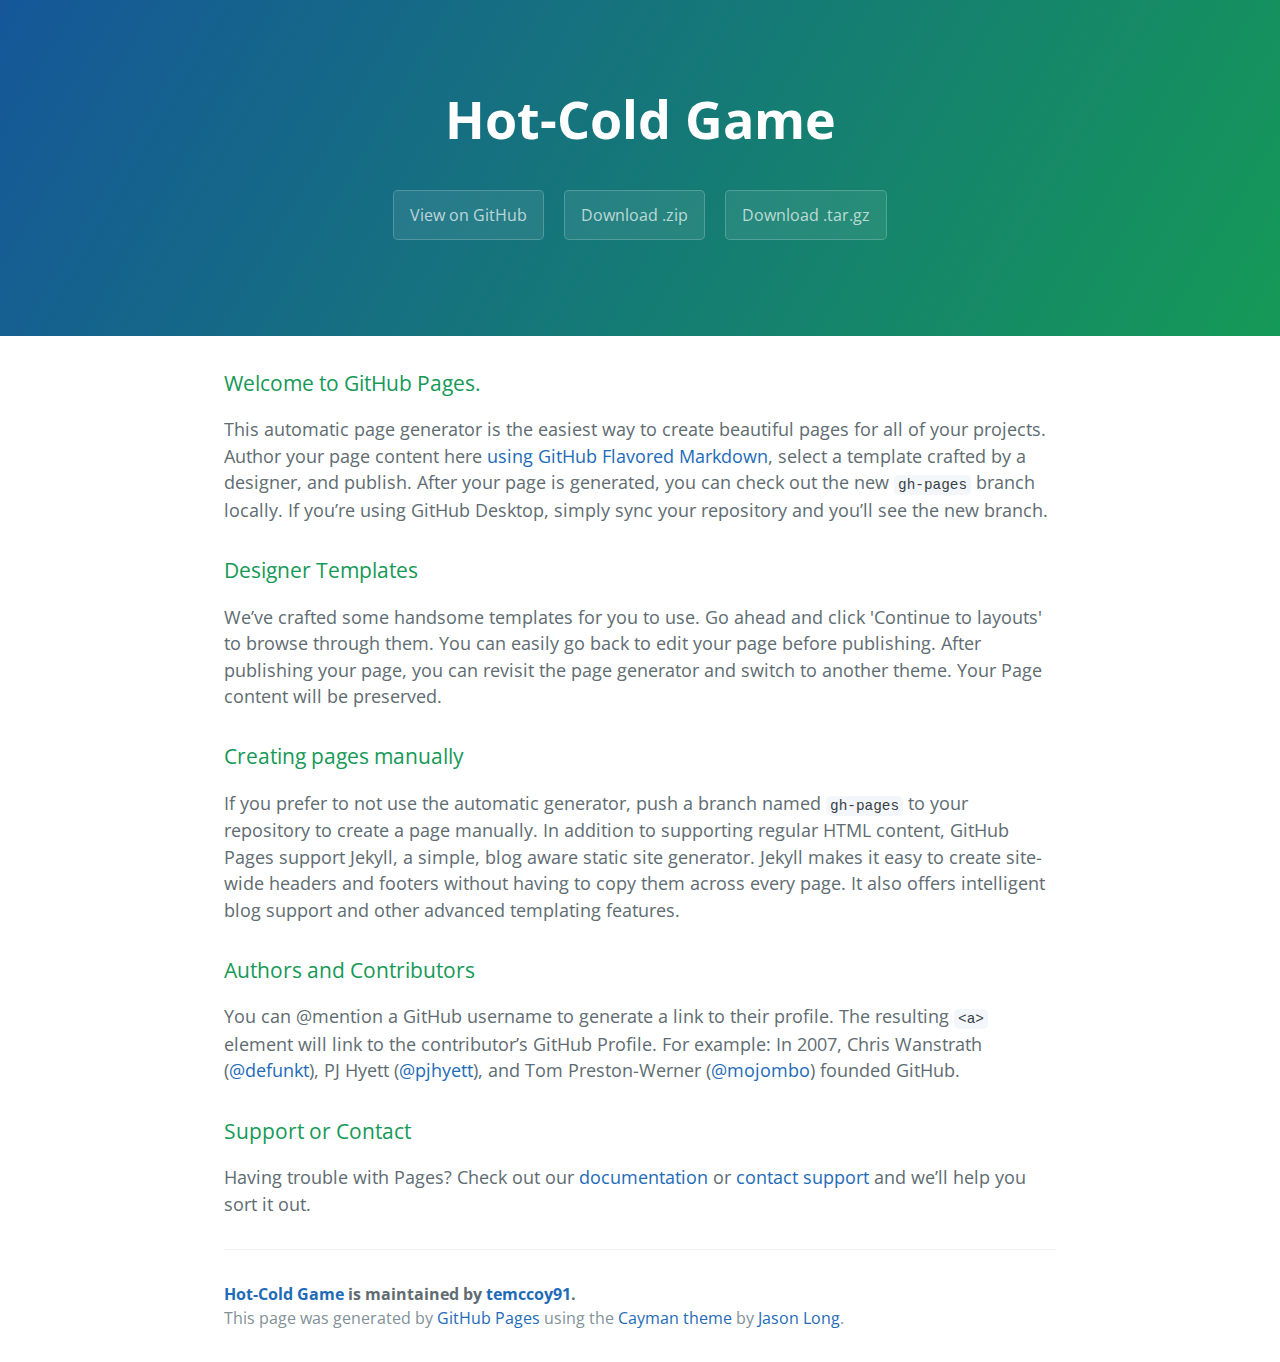
==== index.html @ 24343409 "Create gh-pages branch via GitHub" ====
<!DOCTYPE html>
<html lang="en-us">
  <head>
    <meta charset="UTF-8">
    <title>Hot-Cold Game by temccoy91</title>
    <meta name="viewport" content="width=device-width, initial-scale=1">
    <link rel="stylesheet" type="text/css" href="stylesheets/normalize.css" media="screen">
    <link href='https://fonts.googleapis.com/css?family=Open+Sans:400,700' rel='stylesheet' type='text/css'>
    <link rel="stylesheet" type="text/css" href="stylesheets/stylesheet.css" media="screen">
    <link rel="stylesheet" type="text/css" href="stylesheets/github-light.css" media="screen">
  </head>
  <body>
    <section class="page-header">
      <h1 class="project-name">Hot-Cold Game</h1>
      <h2 class="project-tagline"></h2>
      <a href="https://github.com/temccoy91/hot_cold_game" class="btn">View on GitHub</a>
      <a href="https://github.com/temccoy91/hot_cold_game/zipball/master" class="btn">Download .zip</a>
      <a href="https://github.com/temccoy91/hot_cold_game/tarball/master" class="btn">Download .tar.gz</a>
    </section>

    <section class="main-content">
      <h3>
<a id="welcome-to-github-pages" class="anchor" href="#welcome-to-github-pages" aria-hidden="true"><span aria-hidden="true" class="octicon octicon-link"></span></a>Welcome to GitHub Pages.</h3>

<p>This automatic page generator is the easiest way to create beautiful pages for all of your projects. Author your page content here <a href="https://guides.github.com/features/mastering-markdown/">using GitHub Flavored Markdown</a>, select a template crafted by a designer, and publish. After your page is generated, you can check out the new <code>gh-pages</code> branch locally. If you’re using GitHub Desktop, simply sync your repository and you’ll see the new branch.</p>

<h3>
<a id="designer-templates" class="anchor" href="#designer-templates" aria-hidden="true"><span aria-hidden="true" class="octicon octicon-link"></span></a>Designer Templates</h3>

<p>We’ve crafted some handsome templates for you to use. Go ahead and click 'Continue to layouts' to browse through them. You can easily go back to edit your page before publishing. After publishing your page, you can revisit the page generator and switch to another theme. Your Page content will be preserved.</p>

<h3>
<a id="creating-pages-manually" class="anchor" href="#creating-pages-manually" aria-hidden="true"><span aria-hidden="true" class="octicon octicon-link"></span></a>Creating pages manually</h3>

<p>If you prefer to not use the automatic generator, push a branch named <code>gh-pages</code> to your repository to create a page manually. In addition to supporting regular HTML content, GitHub Pages support Jekyll, a simple, blog aware static site generator. Jekyll makes it easy to create site-wide headers and footers without having to copy them across every page. It also offers intelligent blog support and other advanced templating features.</p>

<h3>
<a id="authors-and-contributors" class="anchor" href="#authors-and-contributors" aria-hidden="true"><span aria-hidden="true" class="octicon octicon-link"></span></a>Authors and Contributors</h3>

<p>You can @mention a GitHub username to generate a link to their profile. The resulting <code>&lt;a&gt;</code> element will link to the contributor’s GitHub Profile. For example: In 2007, Chris Wanstrath (<a href="https://github.com/defunkt" class="user-mention">@defunkt</a>), PJ Hyett (<a href="https://github.com/pjhyett" class="user-mention">@pjhyett</a>), and Tom Preston-Werner (<a href="https://github.com/mojombo" class="user-mention">@mojombo</a>) founded GitHub.</p>

<h3>
<a id="support-or-contact" class="anchor" href="#support-or-contact" aria-hidden="true"><span aria-hidden="true" class="octicon octicon-link"></span></a>Support or Contact</h3>

<p>Having trouble with Pages? Check out our <a href="https://help.github.com/pages">documentation</a> or <a href="https://github.com/contact">contact support</a> and we’ll help you sort it out.</p>

      <footer class="site-footer">
        <span class="site-footer-owner"><a href="https://github.com/temccoy91/hot_cold_game">Hot-Cold Game</a> is maintained by <a href="https://github.com/temccoy91">temccoy91</a>.</span>

        <span class="site-footer-credits">This page was generated by <a href="https://pages.github.com">GitHub Pages</a> using the <a href="https://github.com/jasonlong/cayman-theme">Cayman theme</a> by <a href="https://twitter.com/jasonlong">Jason Long</a>.</span>
      </footer>

    </section>

  
  </body>
</html>
---- stylesheets/stylesheet.css ----
* {
  box-sizing: border-box; }

body {
  padding: 0;
  margin: 0;
  font-family: "Open Sans", "Helvetica Neue", Helvetica, Arial, sans-serif;
  font-size: 16px;
  line-height: 1.5;
  color: #606c71; }

a {
  color: #1e6bb8;
  text-decoration: none; }
  a:hover {
    text-decoration: underline; }

.btn {
  display: inline-block;
  margin-bottom: 1rem;
  color: rgba(255, 255, 255, 0.7);
  background-color: rgba(255, 255, 255, 0.08);
  border-color: rgba(255, 255, 255, 0.2);
  border-style: solid;
  border-width: 1px;
  border-radius: 0.3rem;
  transition: color 0.2s, background-color 0.2s, border-color 0.2s; }
  .btn + .btn {
    margin-left: 1rem; }

.btn:hover {
  color: rgba(255, 255, 255, 0.8);
  text-decoration: none;
  background-color: rgba(255, 255, 255, 0.2);
  border-color: rgba(255, 255, 255, 0.3); }

@media screen and (min-width: 64em) {
  .btn {
    padding: 0.75rem 1rem; } }

@media screen and (min-width: 42em) and (max-width: 64em) {
  .btn {
    padding: 0.6rem 0.9rem;
    font-size: 0.9rem; } }

@media screen and (max-width: 42em) {
  .btn {
    display: block;
    width: 100%;
    padding: 0.75rem;
    font-size: 0.9rem; }
    .btn + .btn {
      margin-top: 1rem;
      margin-left: 0; } }

.page-header {
  color: #fff;
  text-align: center;
  background-color: #159957;
  background-image: linear-gradient(120deg, #155799, #159957); }

@media screen and (min-width: 64em) {
  .page-header {
    padding: 5rem 6rem; } }

@media screen and (min-width: 42em) and (max-width: 64em) {
  .page-header {
    padding: 3rem 4rem; } }

@media screen and (max-width: 42em) {
  .page-header {
    padding: 2rem 1rem; } }

.project-name {
  margin-top: 0;
  margin-bottom: 0.1rem; }

@media screen and (min-width: 64em) {
  .project-name {
    font-size: 3.25rem; } }

@media screen and (min-width: 42em) and (max-width: 64em) {
  .project-name {
    font-size: 2.25rem; } }

@media screen and (max-width: 42em) {
  .project-name {
    font-size: 1.75rem; } }

.project-tagline {
  margin-bottom: 2rem;
  font-weight: normal;
  opacity: 0.7; }

@media screen and (min-width: 64em) {
  .project-tagline {
    font-size: 1.25rem; } }

@media screen and (min-width: 42em) and (max-width: 64em) {
  .project-tagline {
    font-size: 1.15rem; } }

@media screen and (max-width: 42em) {
  .project-tagline {
    font-size: 1rem; } }

.main-content :first-child {
  margin-top: 0; }
.main-content img {
  max-width: 100%; }
.main-content h1, .main-content h2, .main-content h3, .main-content h4, .main-content h5, .main-content h6 {
  margin-top: 2rem;
  margin-bottom: 1rem;
  font-weight: normal;
  color: #159957; }
.main-content p {
  margin-bottom: 1em; }
.main-content code {
  padding: 2px 4px;
  font-family: Consolas, "Liberation Mono", Menlo, Courier, monospace;
  font-size: 0.9rem;
  color: #383e41;
  background-color: #f3f6fa;
  border-radius: 0.3rem; }
.main-content pre {
  padding: 0.8rem;
  margin-top: 0;
  margin-bottom: 1rem;
  font: 1rem Consolas, "Liberation Mono", Menlo, Courier, monospace;
  color: #567482;
  word-wrap: normal;
  background-color: #f3f6fa;
  border: solid 1px #dce6f0;
  border-radius: 0.3rem; }
  .main-content pre > code {
    padding: 0;
    margin: 0;
    font-size: 0.9rem;
    color: #567482;
    word-break: normal;
    white-space: pre;
    background: transparent;
    border: 0; }
.main-content .highlight {
  margin-bottom: 1rem; }
  .main-content .highlight pre {
    margin-bottom: 0;
    word-break: normal; }
.main-content .highlight pre, .main-content pre {
  padding: 0.8rem;
  overflow: auto;
  font-size: 0.9rem;
  line-height: 1.45;
  border-radius: 0.3rem; }
.main-content pre code, .main-content pre tt {
  display: inline;
  max-width: initial;
  padding: 0;
  margin: 0;
  overflow: initial;
  line-height: inherit;
  word-wrap: normal;
  background-color: transparent;
  border: 0; }
  .main-content pre code:before, .main-content pre code:after, .main-content pre tt:before, .main-content pre tt:after {
    content: normal; }
.main-content ul, .main-content ol {
  margin-top: 0; }
.main-content blockquote {
  padding: 0 1rem;
  margin-left: 0;
  color: #819198;
  border-left: 0.3rem solid #dce6f0; }
  .main-content blockquote > :first-child {
    margin-top: 0; }
  .main-content blockquote > :last-child {
    margin-bottom: 0; }
.main-content table {
  display: block;
  width: 100%;
  overflow: auto;
  word-break: normal;
  word-break: keep-all; }
  .main-content table th {
    font-weight: bold; }
  .main-content table th, .main-content table td {
    padding: 0.5rem 1rem;
    border: 1px solid #e9ebec; }
.main-content dl {
  padding: 0; }
  .main-content dl dt {
    padding: 0;
    margin-top: 1rem;
    font-size: 1rem;
    font-weight: bold; }
  .main-content dl dd {
    padding: 0;
    margin-bottom: 1rem; }
.main-content hr {
  height: 2px;
  padding: 0;
  margin: 1rem 0;
  background-color: #eff0f1;
  border: 0; }

@media screen and (min-width: 64em) {
  .main-content {
    max-width: 64rem;
    padding: 2rem 6rem;
    margin: 0 auto;
    font-size: 1.1rem; } }

@media screen and (min-width: 42em) and (max-width: 64em) {
  .main-content {
    padding: 2rem 4rem;
    font-size: 1.1rem; } }

@media screen and (max-width: 42em) {
  .main-content {
    padding: 2rem 1rem;
    font-size: 1rem; } }

.site-footer {
  padding-top: 2rem;
  margin-top: 2rem;
  border-top: solid 1px #eff0f1; }

.site-footer-owner {
  display: block;
  font-weight: bold; }

.site-footer-credits {
  color: #819198; }

@media screen and (min-width: 64em) {
  .site-footer {
    font-size: 1rem; } }

@media screen and (min-width: 42em) and (max-width: 64em) {
  .site-footer {
    font-size: 1rem; } }

@media screen and (max-width: 42em) {
  .site-footer {
    font-size: 0.9rem; } }
---- stylesheets/github-light.css ----
/*
The MIT License (MIT)

Copyright (c) 2016 GitHub, Inc.

Permission is hereby granted, free of charge, to any person obtaining a copy
of this software and associated documentation files (the "Software"), to deal
in the Software without restriction, including without limitation the rights
to use, copy, modify, merge, publish, distribute, sublicense, and/or sell
copies of the Software, and to permit persons to whom the Software is
furnished to do so, subject to the following conditions:

The above copyright notice and this permission notice shall be included in all
copies or substantial portions of the Software.

THE SOFTWARE IS PROVIDED "AS IS", WITHOUT WARRANTY OF ANY KIND, EXPRESS OR
IMPLIED, INCLUDING BUT NOT LIMITED TO THE WARRANTIES OF MERCHANTABILITY,
FITNESS FOR A PARTICULAR PURPOSE AND NONINFRINGEMENT. IN NO EVENT SHALL THE
AUTHORS OR COPYRIGHT HOLDERS BE LIABLE FOR ANY CLAIM, DAMAGES OR OTHER
LIABILITY, WHETHER IN AN ACTION OF CONTRACT, TORT OR OTHERWISE, ARISING FROM,
OUT OF OR IN CONNECTION WITH THE SOFTWARE OR THE USE OR OTHER DEALINGS IN THE
SOFTWARE.

*/

.pl-c /* comment */ {
  color: #969896;
}

.pl-c1 /* constant, variable.other.constant, support, meta.property-name, support.constant, support.variable, meta.module-reference, markup.raw, meta.diff.header */,
.pl-s .pl-v /* string variable */ {
  color: #0086b3;
}

.pl-e /* entity */,
.pl-en /* entity.name */ {
  color: #795da3;
}

.pl-smi /* variable.parameter.function, storage.modifier.package, storage.modifier.import, storage.type.java, variable.other */,
.pl-s .pl-s1 /* string source */ {
  color: #333;
}

.pl-ent /* entity.name.tag */ {
  color: #63a35c;
}

.pl-k /* keyword, storage, storage.type */ {
  color: #a71d5d;
}

.pl-s /* string */,
.pl-pds /* punctuation.definition.string, string.regexp.character-class */,
.pl-s .pl-pse .pl-s1 /* string punctuation.section.embedded source */,
.pl-sr /* string.regexp */,
.pl-sr .pl-cce /* string.regexp constant.character.escape */,
.pl-sr .pl-sre /* string.regexp source.ruby.embedded */,
.pl-sr .pl-sra /* string.regexp string.regexp.arbitrary-repitition */ {
  color: #183691;
}

.pl-v /* variable */ {
  color: #ed6a43;
}

.pl-id /* invalid.deprecated */ {
  color: #b52a1d;
}

.pl-ii /* invalid.illegal */ {
  color: #f8f8f8;
  background-color: #b52a1d;
}

.pl-sr .pl-cce /* string.regexp constant.character.escape */ {
  font-weight: bold;
  color: #63a35c;
}

.pl-ml /* markup.list */ {
  color: #693a17;
}

.pl-mh /* markup.heading */,
.pl-mh .pl-en /* markup.heading entity.name */,
.pl-ms /* meta.separator */ {
  font-weight: bold;
  color: #1d3e81;
}

.pl-mq /* markup.quote */ {
  color: #008080;
}

.pl-mi /* markup.italic */ {
  font-style: italic;
  color: #333;
}

.pl-mb /* markup.bold */ {
  font-weight: bold;
  color: #333;
}

.pl-md /* markup.deleted, meta.diff.header.from-file */ {
  color: #bd2c00;
  background-color: #ffecec;
}

.pl-mi1 /* markup.inserted, meta.diff.header.to-file */ {
  color: #55a532;
  background-color: #eaffea;
}

.pl-mdr /* meta.diff.range */ {
  font-weight: bold;
  color: #795da3;
}

.pl-mo /* meta.output */ {
  color: #1d3e81;
}
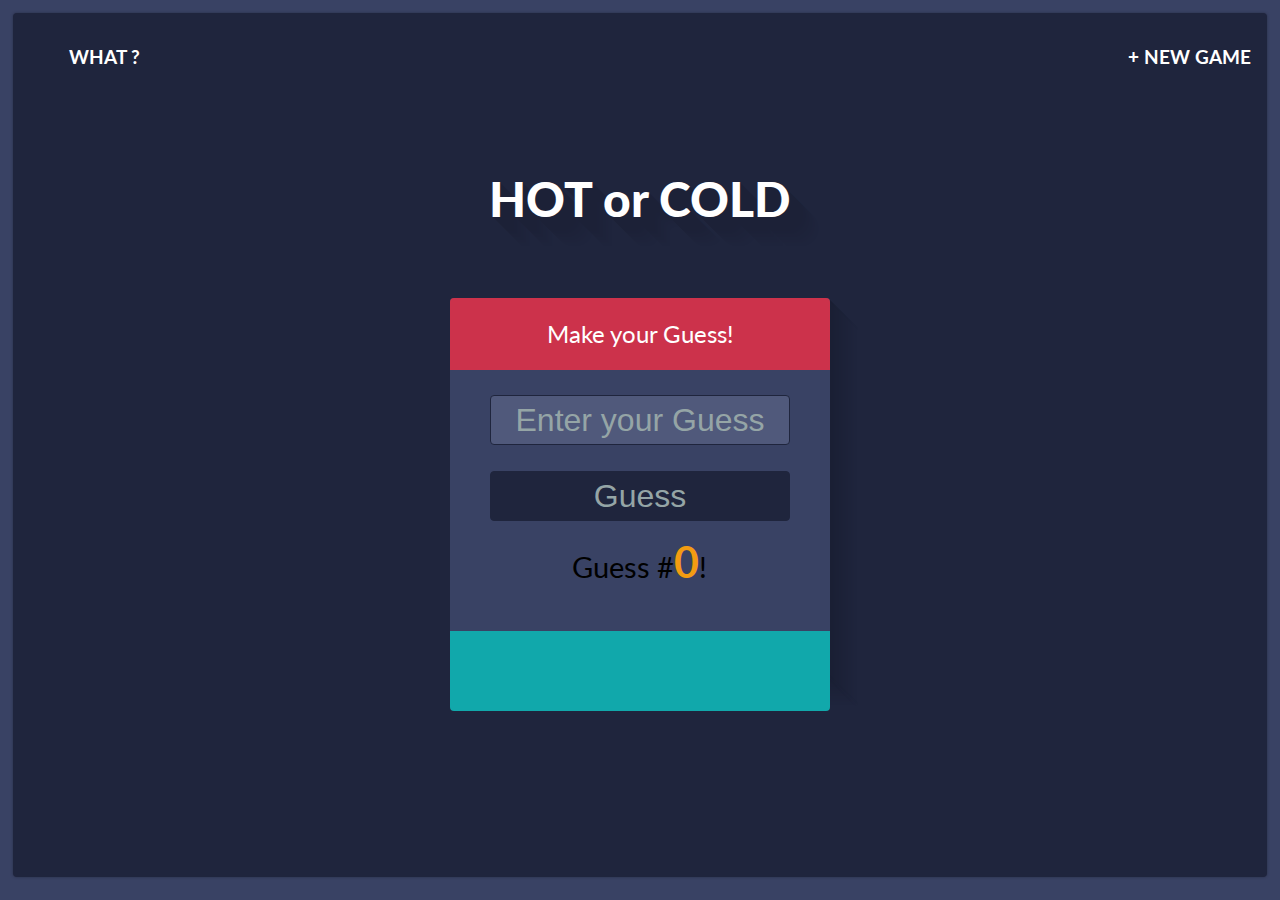
==== commit 6ee9ce57: "Add files via upload" ====
--- a/index.html
+++ b/index.html
@@ -1,57 +1,74 @@
 <!DOCTYPE html>
-<html lang="en-us">
-  <head>
-    <meta charset="UTF-8">
-    <title>Hot-Cold Game by temccoy91</title>
-    <meta name="viewport" content="width=device-width, initial-scale=1">
-    <link rel="stylesheet" type="text/css" href="stylesheets/normalize.css" media="screen">
-    <link href='https://fonts.googleapis.com/css?family=Open+Sans:400,700' rel='stylesheet' type='text/css'>
-    <link rel="stylesheet" type="text/css" href="stylesheets/stylesheet.css" media="screen">
-    <link rel="stylesheet" type="text/css" href="stylesheets/github-light.css" media="screen">
-  </head>
-  <body>
-    <section class="page-header">
-      <h1 class="project-name">Hot-Cold Game</h1>
-      <h2 class="project-tagline"></h2>
-      <a href="https://github.com/temccoy91/hot_cold_game" class="btn">View on GitHub</a>
-      <a href="https://github.com/temccoy91/hot_cold_game/zipball/master" class="btn">Download .zip</a>
-      <a href="https://github.com/temccoy91/hot_cold_game/tarball/master" class="btn">Download .tar.gz</a>
-    </section>
+<html lang="en">
+	<head>
+		<title>Hot || Cold</title>
+		<!-- Meta Tags -->
+		<meta charset="utf-8"/>
+		
+		<!-- Stylesheets -->
+		<link rel="stylesheets" href="styles/reset.css">
+		<link href='http://fonts.googleapis.com/css?family=Lato:400,700,900,900italic' rel='stylesheet' type='text/css'>
+		<link rel="stylesheet" href="styles/style.css"/> 
+	</head>
+	<body>
+		
+		<header> <!--Header -->
 
-    <section class="main-content">
-      <h3>
-<a id="welcome-to-github-pages" class="anchor" href="#welcome-to-github-pages" aria-hidden="true"><span aria-hidden="true" class="octicon octicon-link"></span></a>Welcome to GitHub Pages.</h3>
+			<!-- Top Navigation -->
+			<nav> 
+				<ul class="clearfix">
+					<li><a class="what" href="#">What ?</a></li>
+					<li><a class="new" href="#">+ New Game</a></li>
+				</ul>
+			</nav>
+			
+			<!-- Modal Information Box -->
+			<div class="overlay" id="modal">
+				<div class="content">
+					<h3>What do I do?</h3>
+					<div>
+						<p>This is a Hot or Cold Number Guessing Game. The game goes like this: </p>
+						<ul>
+							<li>1. I pick a <strong>random secret number</strong> between 1 to 100 and keep it hidden.</li>
+							<li>2. You need to <strong>guess</strong> until you can find the hidden secret number.</li>
+							<li>3. You will <strong>get feedback</strong> on how close ("hot") or far ("cold") your guess is.</li>
+						</ul>
+						<p>So, Are you ready?</p>
+						<a class="close" href="#">Got It!</a>
+					</div>
+				</div>
+			</div>
 
-<p>This automatic page generator is the easiest way to create beautiful pages for all of your projects. Author your page content here <a href="https://guides.github.com/features/mastering-markdown/">using GitHub Flavored Markdown</a>, select a template crafted by a designer, and publish. After your page is generated, you can check out the new <code>gh-pages</code> branch locally. If you’re using GitHub Desktop, simply sync your repository and you’ll see the new branch.</p>
+			<!-- logo text -->
+			<h1>HOT or COLD</h1>
 
-<h3>
-<a id="designer-templates" class="anchor" href="#designer-templates" aria-hidden="true"><span aria-hidden="true" class="octicon octicon-link"></span></a>Designer Templates</h3>
+		</header>
 
-<p>We’ve crafted some handsome templates for you to use. Go ahead and click 'Continue to layouts' to browse through them. You can easily go back to edit your page before publishing. After publishing your page, you can revisit the page generator and switch to another theme. Your Page content will be preserved.</p>
+		<section class="game"> <!-- Guessing Section -->
+			
+			<h2 id="feedback">Make your Guess!</h2>
 
-<h3>
-<a id="creating-pages-manually" class="anchor" href="#creating-pages-manually" aria-hidden="true"><span aria-hidden="true" class="octicon octicon-link"></span></a>Creating pages manually</h3>
+			<form>
+				<input type="text" name="userGuess" id="userGuess" class="text" maxlength="3" autocomplete="off" placeholder="Enter your Guess" required/>
+      			<input type="submit" id="guessButton" class="button" name="submit" value="Guess"/>
+			</form>
+			
+      		<p>Guess #<span id="count">0</span>!</p>
+			
+			<ul id="guessList" class="guessBox clearfix">
 
-<p>If you prefer to not use the automatic generator, push a branch named <code>gh-pages</code> to your repository to create a page manually. In addition to supporting regular HTML content, GitHub Pages support Jekyll, a simple, blog aware static site generator. Jekyll makes it easy to create site-wide headers and footers without having to copy them across every page. It also offers intelligent blog support and other advanced templating features.</p>
+			</ul>
 
-<h3>
-<a id="authors-and-contributors" class="anchor" href="#authors-and-contributors" aria-hidden="true"><span aria-hidden="true" class="octicon octicon-link"></span></a>Authors and Contributors</h3>
+		</section>
 
-<p>You can @mention a GitHub username to generate a link to their profile. The resulting <code>&lt;a&gt;</code> element will link to the contributor’s GitHub Profile. For example: In 2007, Chris Wanstrath (<a href="https://github.com/defunkt" class="user-mention">@defunkt</a>), PJ Hyett (<a href="https://github.com/pjhyett" class="user-mention">@pjhyett</a>), and Tom Preston-Werner (<a href="https://github.com/mojombo" class="user-mention">@mojombo</a>) founded GitHub.</p>
+	<!-- JavaScript -->
+	<script
+        src="https://code.jquery.com/jquery-1.12.3.min.js"
+        integrity="sha256-aaODHAgvwQW1bFOGXMeX+pC4PZIPsvn2h1sArYOhgXQ="
+        crossorigin="anonymous">
+    </script>
+    <script type="text/javascript" src="js/app.js"></script>
 
-<h3>
-<a id="support-or-contact" class="anchor" href="#support-or-contact" aria-hidden="true"><span aria-hidden="true" class="octicon octicon-link"></span></a>Support or Contact</h3>
+	</body>
 
-<p>Having trouble with Pages? Check out our <a href="https://help.github.com/pages">documentation</a> or <a href="https://github.com/contact">contact support</a> and we’ll help you sort it out.</p>
-
-      <footer class="site-footer">
-        <span class="site-footer-owner"><a href="https://github.com/temccoy91/hot_cold_game">Hot-Cold Game</a> is maintained by <a href="https://github.com/temccoy91">temccoy91</a>.</span>
-
-        <span class="site-footer-credits">This page was generated by <a href="https://pages.github.com">GitHub Pages</a> using the <a href="https://github.com/jasonlong/cayman-theme">Cayman theme</a> by <a href="https://twitter.com/jasonlong">Jason Long</a>.</span>
-      </footer>
-
-    </section>
-
-  
-  </body>
-</html>
+</html>--- a/styles/style.css
+++ b/styles/style.css
@@ -0,0 +1,351 @@
+/*---------------------------------------------------------------------------------
+   Common Styles
+---------------------------------------------------------------------------------*/
+/*float styles*/
+.clearfix:before,
+.clearfix:after {
+    content: " "; /* 1 */
+    display: table; /* 2 */
+}
+
+.clearfix:after {
+    clear: both;
+}
+
+* {
+	-webkit-box-sizing: border-box;
+	-moz-box-sizing: border-box;
+	box-sizing: border-box;
+}
+
+html {
+	width: 100%;
+	height: 100%;
+	background-color: #394264;
+}
+
+body {
+	position: relative;
+	width: 98%;
+	height: 96%;
+	margin: 0.8em auto;
+	font-family: 'Lato', Calibri, Arial, sans-serif;
+	background-color: #1F253D;
+	text-align: center;
+	-webkit-border-radius: 4px;
+	-moz-border-radius: 4px;
+	border-radius: 4px;
+	-webkit-box-shadow: 0px 0px 3px rgba(0, 0, 0, 0.3);
+	-moz-box-shadow: 0px 0px 3px rgba(0, 0, 0, 0.3);
+	box-shadow: 0px 0px 3px rgba(0, 0, 0, 0.3);
+}
+
+a {
+	text-decoration: none;
+	color: black;
+}
+
+ul li {	
+	display: inline;
+}
+
+/*---------------------------------------------------------------------------------
+   Header Styles
+---------------------------------------------------------------------------------*/
+
+nav {
+	position: relative;
+	height: 10%;
+	padding: 1em;
+}
+
+nav ul li {
+	text-transform: uppercase;
+	font-weight: 700;
+	font-size: 1.2em;
+}
+
+nav ul li:first-child {
+	float: left;
+}
+
+nav ul li:last-child {
+	float: right;
+}
+
+nav a {
+
+	color: #fff;
+	
+}
+
+h1 {
+	font-weight: 900;
+	font-size: 3em;
+	padding: 0.8em;
+	color: #fff;
+	text-shadow: rgb(28, 33, 55) 1px 1px,
+    rgb(28, 33, 55) 2px 2px,
+    rgb(28, 33, 55) 3px 3px,
+    rgb(28, 33, 55) 4px 4px,
+    rgb(28, 33, 55) 5px 5px,
+    rgb(28, 33, 55) 6px 6px,
+    rgb(28, 33, 55) 7px 7px,
+    rgb(28, 33, 55) 8px 8px,
+    rgb(28, 33, 55) 9px 9px,
+    rgb(28, 33, 55) 10px 10px,
+    rgb(28, 33, 55) 11px 11px,
+    rgb(28, 33, 55) 12px 12px,
+    rgb(28, 33, 55) 13px 13px,
+    rgb(28, 33, 55) 14px 14px,
+    rgb(28, 33, 56) 15px 15px,
+    rgb(28, 33, 56) 16px 16px,
+    rgb(28, 34, 56) 17px 17px,
+    rgb(29, 34, 57) 18px 18px,
+    rgb(29, 34, 57) 19px 19px,
+    rgb(29, 34, 57) 20px 20px,
+    rgb(29, 35, 58) 21px 21px,
+    rgb(29, 35, 58) 22px 22px,
+    rgb(29, 35, 58) 23px 23px,
+    rgb(30, 35, 59) 24px 24px,
+    rgb(30, 35, 59) 25px 25px,
+    rgb(30, 36, 59) 26px 26px,
+    rgb(30, 36, 60) 27px 27px,
+    rgb(30, 36, 60) 28px 28px,
+    rgb(30, 36, 60) 29px 29px,
+    rgb(31, 37, 61) 30px 30px;
+}
+
+/*style for hidden modal*/
+.overlay {
+	width: 100%;
+	height: 100%;
+	color: #fff;
+	background: #e74c3c;
+	position: absolute;
+	top: 0;
+	left: 0;
+	margin: 0;
+	z-index: 1000;
+	display: none;
+}
+
+.content {
+	color: #fff;
+	background: #e74c3c;
+	position: relative;
+	height: auto;
+	width: 600px;
+	border-radius: 3px;
+	top: 15%;
+	margin: auto auto;
+	border: 1px solid rgba(0,0,0,0.1);
+}
+
+.content h3 {
+	margin: 0;
+	padding: 0.4em;
+	text-align: center;
+	font-size: 2.4em;
+	font-weight: 300;
+	opacity: 0.8;
+	background: rgba(0,0,0,0.1);
+	border-radius: 3px 3px 0 0;
+}
+
+.content > div {
+	padding: 15px 40px 30px;
+	margin: 0;
+	font-weight: 300;
+	font-size: 1.15em;
+}
+
+.content > div p {
+	margin: 0;
+	padding: 10px 0;
+	line-height: 2em;
+	text-align: justify;
+}
+
+.content > div ul {
+	margin-bottom: -30px;
+	padding: 0 0 30px 20px;
+	text-align: left;
+}
+
+.content > div ul li {
+	padding: 5px 0;
+	display: block;	
+	list-style-type: disc;
+	line-height: 1.5em;
+}
+
+.content > div ul li strong{
+	text-decoration: underline;
+}
+
+.content > div a {
+	font-size: 0.8em;
+	background: #1F253D;
+	color: #95a5a6;
+	padding: 0.5em 2em;
+	margin-bottom: 50px;
+	border-radius: 3px;
+}
+
+/*---------------------------------------------------------------------------------
+   Game Section Styles
+---------------------------------------------------------------------------------*/
+
+.game {
+	position: relative;
+	background-color: #394264;
+	width: 380px;
+	height: 380px;
+	-webkit-border-radius: 4px;
+	-moz-border-radius: 4px;
+	border-radius: 4px;
+	margin: 0 auto;
+
+	box-shadow: rgb(26, 31, 52) 1px 1px,
+    rgb(26, 31, 52) 2px 2px,
+    rgb(26, 31, 52) 3px 3px,
+    rgb(26, 31, 53) 4px 4px,
+    rgb(26, 32, 53) 5px 5px,
+    rgb(27, 32, 53) 6px 6px,
+    rgb(27, 32, 54) 7px 7px,
+    rgb(27, 32, 54) 8px 8px,
+    rgb(27, 32, 54) 9px 9px,
+    rgb(27, 33, 55) 10px 10px,
+    rgb(27, 33, 55) 11px 11px,
+    rgb(28, 33, 55) 12px 12px,
+    rgb(28, 33, 56) 13px 13px,
+    rgb(28, 34, 56) 14px 14px,
+    rgb(28, 34, 56) 15px 15px,
+    rgb(28, 34, 57) 16px 16px,
+    rgb(29, 34, 57) 17px 17px,
+    rgb(29, 34, 57) 18px 18px,
+    rgb(29, 35, 58) 19px 19px,
+    rgb(29, 35, 58) 20px 20px,
+    rgb(29, 35, 58) 21px 21px,
+    rgb(29, 35, 59) 22px 22px,
+    rgb(30, 35, 59) 23px 23px,
+    rgb(30, 36, 59) 24px 24px,
+    rgb(30, 36, 60) 25px 25px,
+    rgb(30, 36, 60) 26px 26px,
+    rgb(30, 36, 60) 27px 27px,
+    rgb(31, 37, 61) 28px 28px;
+
+}
+
+h2 {
+	margin: 0 auto;	
+	background: #cc324b;
+	padding: 1em 0.4em;
+	font-size: 1.5em;
+	font-weight: 400;
+	display: block;
+	line-height: 1em;
+	border-top-left-radius: 4px;
+	border-top-right-radius: 4px;
+	color: #fff;
+}
+
+.game p {
+	margin-top: 0.5em;
+	font-size: 1.8em;
+	padding-bottom: 0.5em;
+}
+
+#count {
+	color: #f39c12;
+	font-weight: 700;
+	font-size: 1.5em;
+}
+
+input {
+	width: 300px;
+	height: 50px;
+	display: block;
+	padding: 0.8em 0;
+	margin: 0.8em auto 0;
+	background: #50597b;
+	color: #fff;
+	border: solid 1px #1f253d;
+	-webkit-border-radius: 4px;
+	-moz-border-radius: 4px;
+	border-radius: 4px;
+}
+
+input.button {
+	background: #1F253D;
+	color: #95a5a6;
+	font-size: 2em;
+	padding: 0.2em;
+	-webkit-transition: background 1s ease-in-out;
+	-moz-transition: background 1s ease-in-out;
+	-ms-transition: background 1s ease-in-out;
+	-o-transition: background 1s ease-in-out;
+	transition: background 1s ease-in-out;
+}
+
+input.button:hover {
+	background: #e64c65;
+	color: #fff;
+	-webkit-transition: background 1s ease-in-out;
+	-moz-transition: background 1s ease-in-out;
+	-ms-transition: background 1s ease-in-out;
+	-o-transition: background 1s ease-in-out;
+	transition: background 1s ease-in-out;
+	cursor: pointer;
+}
+
+input.text {
+	text-align: center;
+	padding: 0.2em;
+	font-size: 2em;
+}
+
+input:focus {
+	outline: none !important;
+}
+
+::-webkit-input-placeholder {
+   color: #95a5a6;
+}
+
+:-moz-placeholder { /* Firefox 18- */
+   color: #95a5a6;
+}
+
+::-moz-placeholder {  /* Firefox 19+ */
+   color: #95a5a6; 
+}
+
+:-ms-input-placeholder {  
+   color: #95a5a6; 
+}
+
+ul.guessBox {
+	height: 80px;
+	margin: 10px auto 0;
+	background: #11a8ab;
+	padding: 0.5em;
+	display: block;
+	line-height: 2em;
+	border-bottom-left-radius: 4px;
+	border-bottom-right-radius: 4px;
+	color: #fff;
+	overflow: auto;
+}
+ul.guessBox li {
+	display: inline;
+	background-color: #1a4e95;
+	padding: 0.3em;
+	-webkit-border-radius: 4px;
+	-moz-border-radius: 4px;
+	border-radius: 4px;
+	width: 95%;
+	margin: 0.2em;
+	color: #fff;
+}
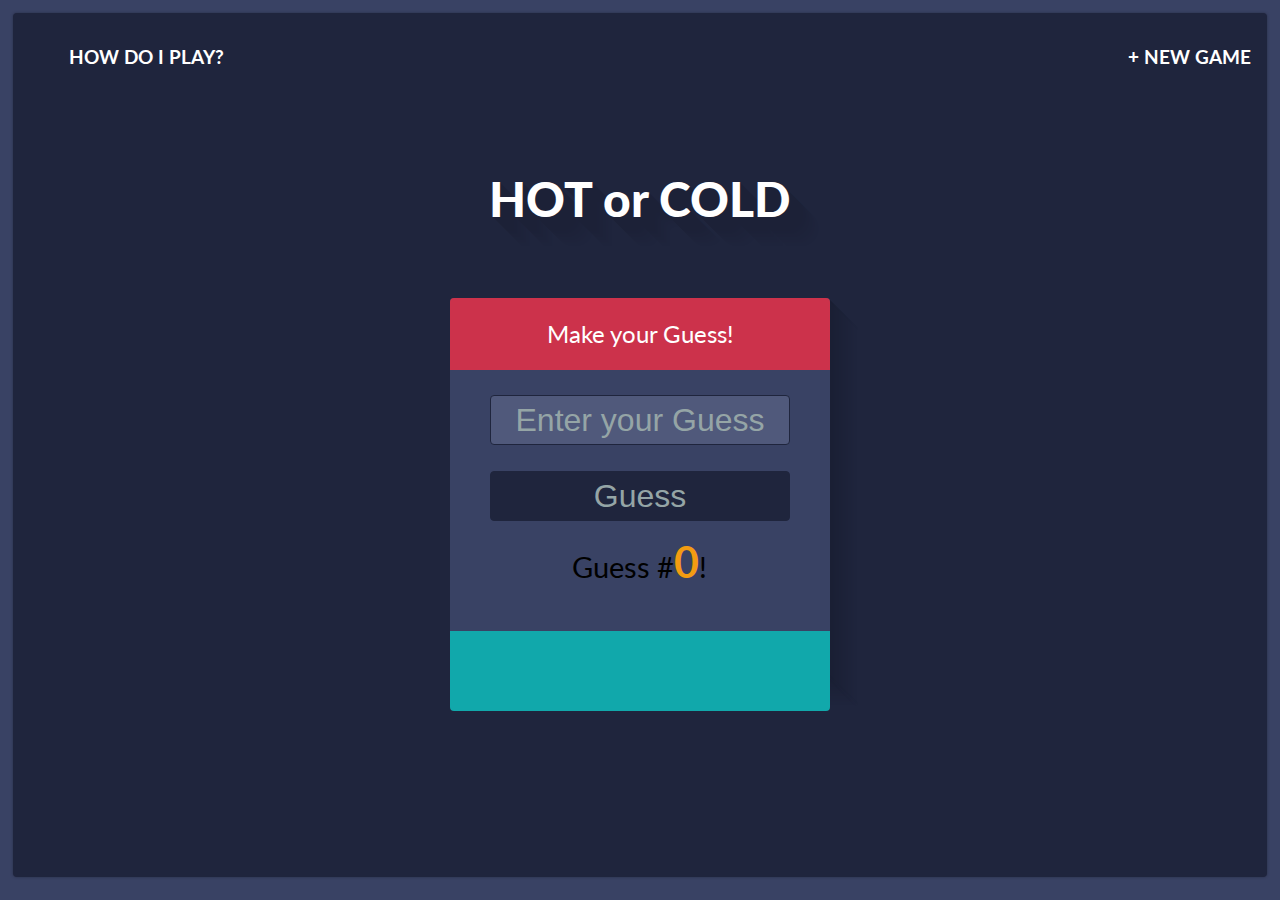
==== commit 9ed46774: "Add files via upload" ====
--- a/index.html
+++ b/index.html
@@ -17,7 +17,7 @@
 			<!-- Top Navigation -->
 			<nav> 
 				<ul class="clearfix">
-					<li><a class="what" href="#">What ?</a></li>
+					<li><a class="what" href="#">How Do I Play?</a></li>
 					<li><a class="new" href="#">+ New Game</a></li>
 				</ul>
 			</nav>
